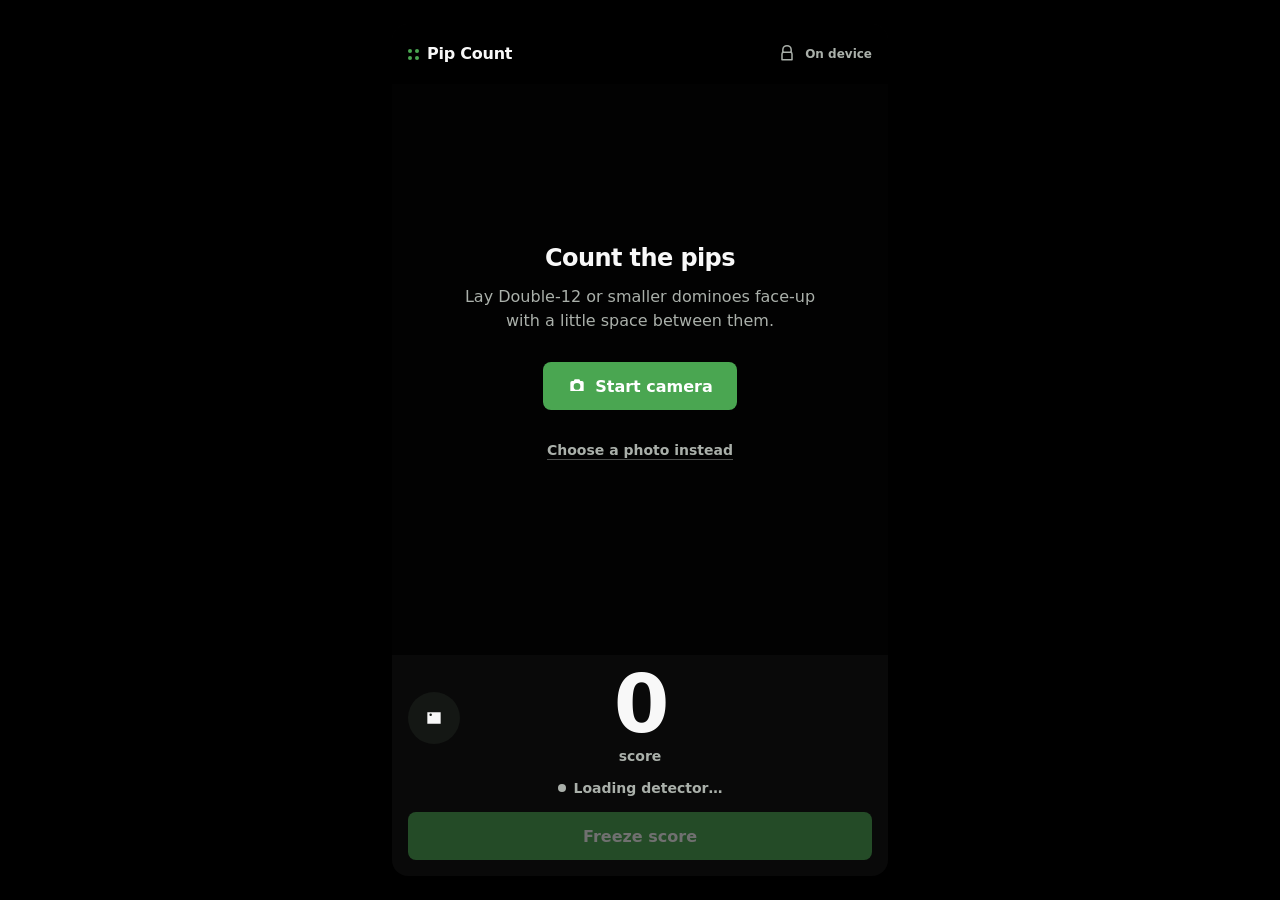
==== index.html @ 86538e52 "Build Double-12 domino pip counter" ====
<!doctype html>
<html lang="en">
  <head>
    <meta charset="UTF-8" />
    <meta name="viewport" content="width=device-width, initial-scale=1, viewport-fit=cover" />
    <meta name="theme-color" content="#0a0a0a" />
    <meta name="color-scheme" content="dark" />
    <meta name="description" content="Point your camera at dominoes and count every visible pip on your device." />
    <link rel="manifest" href="./manifest.webmanifest" />
    <link rel="icon" href="./icons/icon.svg" type="image/svg+xml" />
    <link rel="apple-touch-icon" href="./icons/apple-touch-icon.png" />
    <link rel="stylesheet" href="./styles.css" />
    <title>Pip Count</title>
    <script>
      window.__opencvReady = new Promise((resolve, reject) => {
        window.Module = {
          onRuntimeInitialized() {
            // OpenCV exposes a `then` method on the module. Remove it before
            // resolving so native Promise assimilation cannot recurse forever.
            delete window.Module.then;
            resolve(window.Module);
          },
        };
        window.setTimeout(() => reject(new Error("The detector took too long to load.")), 30000);
      });
    </script>
    <script src="./vendor/opencv.js" defer></script>
  </head>
  <body>
    <a class="skip-link" href="#score-controls">Skip to score controls</a>
    <main class="app-shell" id="main-content">
      <section class="camera-stage" id="camera-stage" aria-label="Camera view">
        <video id="camera" autoplay muted playsinline aria-label="Live rear camera"></video>
        <canvas id="photo-canvas" class="photo-canvas" aria-hidden="true"></canvas>
        <canvas id="detection-canvas" class="detection-canvas" aria-hidden="true"></canvas>
        <canvas id="analysis-canvas" hidden></canvas>

        <header class="top-bar">
          <div class="brand-lockup" aria-label="Pip Count">
            <span class="brand-mark" aria-hidden="true"><i></i><i></i><i></i><i></i></span>
            <span>Pip Count</span>
          </div>
          <span class="privacy-note">
            <svg aria-hidden="true" viewBox="0 0 24 24"><path d="M7 10V7a5 5 0 0 1 10 0v3m-9 0h8a2 2 0 0 1 2 2v7H6v-7a2 2 0 0 1 2-2Z" /></svg>
            On device
          </span>
        </header>

        <div class="aiming-frame" aria-hidden="true"><i></i><i></i><i></i><i></i></div>

        <div class="camera-gate" id="camera-gate">
          <div class="gate-copy">
            <h1>Count the pips</h1>
            <p id="gate-message">Lay Double-12 or smaller dominoes face-up with a little space between them.</p>
          </div>
          <button class="primary-button" id="start-camera" type="button">
            <svg aria-hidden="true" viewBox="0 0 24 24"><path d="M4 8a2 2 0 0 1 2-2h2l1.2-2h5.6L16 6h2a2 2 0 0 1 2 2v10H4V8Zm8 8.5a4 4 0 1 0 0-8 4 4 0 0 0 0 8Z" /></svg>
            Start camera
          </button>
          <label class="text-button" for="photo-input">Choose a photo instead</label>
        </div>
      </section>

      <section class="score-dock" id="score-controls" aria-labelledby="score-label">
        <div class="secondary-actions">
          <label class="icon-button" for="photo-input" title="Choose a photo">
            <svg aria-hidden="true" viewBox="0 0 24 24"><path d="M4 5h16v14H4V5Zm3 11 3.5-4 2.5 3 2-2 2 3H7Zm1-6.5a1.5 1.5 0 1 0 0-3 1.5 1.5 0 0 0 0 3Z" /></svg>
            <span class="sr-only">Choose a photo</span>
          </label>
          <input id="photo-input" type="file" accept="image/*" capture="environment" hidden />
          <button class="icon-button" id="torch-button" type="button" title="Turn flash on" hidden>
            <svg aria-hidden="true" viewBox="0 0 24 24"><path d="m13.2 2-7 11h5.4L10.8 22l7-12h-5.4l.8-8Z" /></svg>
            <span class="sr-only">Turn flash on</span>
          </button>
        </div>

        <div class="score-readout">
          <output id="score" aria-labelledby="score-label">0</output>
          <span id="score-label">score</span>
        </div>

        <div class="status-line" id="status-line" role="status" aria-live="polite">
          <span class="status-dot" aria-hidden="true"></span>
          <span id="status-text">Camera not started</span>
        </div>

        <button class="primary-button freeze-button" id="freeze-button" type="button" disabled>Freeze score</button>

        <div class="frozen-controls" id="frozen-controls" hidden>
          <div class="adjuster" aria-label="Correct score">
            <button id="decrement-score" type="button" aria-label="Subtract one from score">−</button>
            <span>Correct if needed</span>
            <button id="increment-score" type="button" aria-label="Add one to score">+</button>
          </div>
          <button class="secondary-button" id="scan-again" type="button">Scan again</button>
        </div>
      </section>
    </main>

    <noscript>This app needs JavaScript to use the camera and count pips.</noscript>
    <script type="module" src="./app.js"></script>
  </body>
</html>
---- styles.css ----
:root {
  color-scheme: dark;
  --bg: oklch(0.08 0 0);
  --surface: oklch(0.14 0 0);
  --surface-raised: oklch(0.20 0.008 145);
  --ink: oklch(0.98 0 0);
  --muted: oklch(0.75 0.01 145);
  --primary: oklch(0.65 0.15 145);
  --primary-active: oklch(0.57 0.15 145);
  --focus: oklch(0.82 0.13 145);
  --error: oklch(0.68 0.18 28);
  --space-2xs: 0.25rem;
  --space-xs: 0.5rem;
  --space-sm: 0.75rem;
  --space-md: 1rem;
  --space-lg: 1.5rem;
  --space-xl: 2rem;
  --space-2xl: 3rem;
  --radius-sm: 0.5rem;
  --radius-md: 0.75rem;
  --z-camera: 0;
  --z-overlay: 10;
  --z-controls: 20;
  font-family: -apple-system, BlinkMacSystemFont, "Segoe UI", system-ui, sans-serif;
  font-kerning: normal;
}

* {
  box-sizing: border-box;
}

[hidden] {
  display: none !important;
}

html,
body {
  width: 100%;
  min-width: 20rem;
  min-height: 100%;
  margin: 0;
  background: var(--bg);
  color: var(--ink);
}

body {
  min-height: 100svh;
  overflow: hidden;
  -webkit-tap-highlight-color: transparent;
}

button,
label {
  font: inherit;
}

button,
.icon-button,
.text-button {
  touch-action: manipulation;
}

button:focus,
.icon-button:focus,
.text-button:focus {
  outline: none;
}

button:focus-visible,
.icon-button:focus-visible,
.text-button:focus-visible {
  outline: 0.1875rem solid var(--focus);
  outline-offset: 0.1875rem;
}

.skip-link {
  position: fixed;
  top: var(--space-sm);
  left: var(--space-sm);
  z-index: calc(var(--z-controls) + 1);
  transform: translateY(-180%);
  padding: var(--space-sm) var(--space-md);
  border-radius: var(--radius-sm);
  background: var(--ink);
  color: var(--bg);
  transition: transform 180ms cubic-bezier(0.22, 1, 0.36, 1);
}

.skip-link:focus {
  transform: translateY(0);
}

.app-shell {
  position: relative;
  display: grid;
  grid-template-rows: minmax(0, 1fr) auto;
  width: 100%;
  height: 100svh;
  height: 100dvh;
  overflow: hidden;
  background: var(--bg);
}

.camera-stage {
  position: relative;
  min-height: 0;
  overflow: hidden;
  background: oklch(0.11 0 0);
}

#camera,
.photo-canvas,
.detection-canvas {
  position: absolute;
  inset: 0;
  width: 100%;
  height: 100%;
}

#camera,
.photo-canvas {
  z-index: var(--z-camera);
  object-fit: cover;
}

#camera {
  background: oklch(0.11 0 0);
}

.photo-canvas {
  display: none;
}

.photo-mode .photo-canvas,
.frozen .photo-canvas {
  display: block;
}

.detection-canvas {
  z-index: var(--z-overlay);
  pointer-events: none;
}

.top-bar {
  position: absolute;
  inset: 0 0 auto;
  z-index: var(--z-controls);
  display: flex;
  align-items: center;
  justify-content: space-between;
  min-height: calc(3.75rem + env(safe-area-inset-top));
  padding: calc(var(--space-sm) + env(safe-area-inset-top)) var(--space-md) var(--space-sm);
  background: oklch(0.06 0 0 / 0.86);
}

.brand-lockup,
.privacy-note {
  display: inline-flex;
  align-items: center;
  gap: var(--space-xs);
  line-height: 1;
}

.brand-lockup {
  font-size: 1rem;
  font-weight: 700;
  letter-spacing: -0.015em;
}

.brand-mark {
  display: grid;
  grid-template-columns: repeat(2, 0.25rem);
  gap: 0.1875rem;
  width: 0.6875rem;
}

.brand-mark i {
  width: 0.25rem;
  height: 0.25rem;
  border-radius: 50%;
  background: var(--primary);
}

.privacy-note {
  color: var(--muted);
  font-size: 0.75rem;
  font-weight: 600;
}

.privacy-note svg,
.primary-button svg,
.icon-button svg {
  width: 1.25rem;
  height: 1.25rem;
  fill: none;
  stroke: currentColor;
  stroke-width: 1.8;
  stroke-linecap: round;
  stroke-linejoin: round;
}

.primary-button svg,
.icon-button svg {
  fill: currentColor;
  stroke: none;
}

.aiming-frame {
  position: absolute;
  inset: calc(4rem + env(safe-area-inset-top)) var(--space-md) var(--space-lg);
  z-index: var(--z-overlay);
  pointer-events: none;
  opacity: 0;
  transition: opacity 180ms ease-out;
}

.camera-active .aiming-frame {
  opacity: 1;
}

.aiming-frame i {
  position: absolute;
  width: 2rem;
  height: 2rem;
  border-color: oklch(0.98 0 0 / 0.5);
  border-style: solid;
}

.aiming-frame i:nth-child(1) {
  top: 0;
  left: 0;
  border-width: 0.125rem 0 0 0.125rem;
  border-radius: var(--radius-sm) 0 0;
}

.aiming-frame i:nth-child(2) {
  top: 0;
  right: 0;
  border-width: 0.125rem 0.125rem 0 0;
  border-radius: 0 var(--radius-sm) 0 0;
}

.aiming-frame i:nth-child(3) {
  right: 0;
  bottom: 0;
  border-width: 0 0.125rem 0.125rem 0;
  border-radius: 0 0 var(--radius-sm);
}

.aiming-frame i:nth-child(4) {
  bottom: 0;
  left: 0;
  border-width: 0 0 0.125rem 0.125rem;
  border-radius: 0 0 0 var(--radius-sm);
}

.camera-gate {
  position: absolute;
  inset: 0;
  z-index: var(--z-controls);
  display: flex;
  flex-direction: column;
  align-items: center;
  justify-content: center;
  gap: var(--space-md);
  padding: calc(4.5rem + env(safe-area-inset-top)) var(--space-lg) var(--space-xl);
  text-align: center;
  background: var(--bg);
  transition: opacity 180ms ease-out, visibility 180ms;
}

.top-bar {
  z-index: calc(var(--z-controls) + 1);
}

.camera-active .camera-gate {
  visibility: hidden;
  opacity: 0;
  pointer-events: none;
}

.gate-copy {
  display: grid;
  gap: var(--space-sm);
  max-width: 22rem;
  margin-bottom: var(--space-sm);
}

.gate-copy h1,
.gate-copy p {
  margin: 0;
}

.gate-copy h1 {
  font-size: 1.5rem;
  line-height: 1.15;
  letter-spacing: -0.025em;
  text-wrap: balance;
}

.gate-copy p {
  color: var(--muted);
  font-size: 1rem;
  line-height: 1.55;
  text-wrap: pretty;
}

.primary-button,
.secondary-button,
.adjuster button {
  min-height: 3rem;
  border: 0;
  border-radius: var(--radius-sm);
  cursor: pointer;
  font-weight: 700;
  transition: background-color 180ms ease-out, color 180ms ease-out, transform 180ms cubic-bezier(0.22, 1, 0.36, 1), opacity 180ms;
}

.primary-button {
  display: inline-flex;
  align-items: center;
  justify-content: center;
  gap: var(--space-xs);
  min-width: 12rem;
  padding: var(--space-sm) var(--space-lg);
  background: var(--primary);
  color: oklch(1 0 0);
}

.primary-button:hover {
  background: oklch(0.69 0.15 145);
}

.primary-button:active,
.secondary-button:active,
.adjuster button:active,
.icon-button:active {
  transform: scale(0.97);
}

.primary-button:disabled {
  cursor: not-allowed;
  opacity: 0.42;
}

.text-button {
  min-height: 2.75rem;
  padding: var(--space-sm) var(--space-md);
  cursor: pointer;
  color: var(--muted);
  font-size: 0.875rem;
  font-weight: 600;
  line-height: 1.5rem;
  text-decoration: underline;
  text-decoration-color: oklch(0.75 0.01 145 / 0.45);
  text-underline-offset: 0.25rem;
}

.score-dock {
  position: relative;
  z-index: var(--z-controls);
  display: grid;
  grid-template-columns: 3.25rem 1fr 3.25rem;
  grid-template-areas:
    "photo score torch"
    "status status status"
    "primary primary primary";
  align-items: center;
  gap: var(--space-sm) var(--space-md);
  padding: var(--space-md) var(--space-md) max(var(--space-md), env(safe-area-inset-bottom));
  background: var(--surface);
}

.secondary-actions {
  display: contents;
}

.icon-button {
  display: inline-flex;
  align-items: center;
  justify-content: center;
  width: 3.25rem;
  height: 3.25rem;
  border: 0;
  border-radius: 50%;
  cursor: pointer;
  background: var(--surface-raised);
  color: var(--ink);
  transition: background-color 180ms ease-out, transform 180ms cubic-bezier(0.22, 1, 0.36, 1);
}

.icon-button:hover {
  background: oklch(0.25 0.01 145);
}

.icon-button[for="photo-input"] {
  grid-area: photo;
}

#torch-button {
  grid-area: torch;
  justify-self: end;
}

.score-readout {
  grid-area: score;
  display: flex;
  flex-direction: column;
  align-items: center;
  justify-content: center;
  min-width: 0;
}

.score-readout output {
  font-size: 5rem;
  font-weight: 750;
  font-variant-numeric: tabular-nums;
  font-feature-settings: "tnum";
  line-height: 0.86;
  letter-spacing: -0.04em;
}

.score-readout > span {
  margin-top: var(--space-xs);
  color: var(--muted);
  font-size: 0.875rem;
  font-weight: 700;
}

.status-line {
  grid-area: status;
  display: flex;
  align-items: center;
  justify-content: center;
  gap: var(--space-xs);
  min-height: 1.5rem;
  color: var(--muted);
  font-size: 0.875rem;
  font-weight: 600;
}

.status-dot {
  width: 0.5rem;
  height: 0.5rem;
  border-radius: 50%;
  background: var(--muted);
  transition: background-color 180ms ease-out, transform 180ms ease-out;
}

.status-line[data-state="ready"] .status-dot,
.status-line[data-state="stable"] .status-dot {
  background: var(--primary);
}

.status-line[data-state="stable"] .status-dot {
  transform: scale(1.25);
}

.status-line[data-state="error"] {
  color: var(--error);
}

.status-line[data-state="error"] .status-dot {
  background: var(--error);
}

.freeze-button {
  grid-area: primary;
  width: 100%;
}

.frozen-controls {
  grid-area: primary;
  display: grid;
  gap: var(--space-sm);
}

.frozen-controls[hidden] {
  display: none;
}

.adjuster {
  display: grid;
  grid-template-columns: 3rem 1fr 3rem;
  align-items: center;
  gap: var(--space-xs);
}

.adjuster span {
  color: var(--muted);
  text-align: center;
  font-size: 0.875rem;
  font-weight: 600;
}

.adjuster button {
  min-width: 3rem;
  padding: 0;
  background: var(--surface-raised);
  color: var(--ink);
  font-size: 1.5rem;
}

.secondary-button {
  width: 100%;
  padding: var(--space-sm) var(--space-md);
  background: var(--ink);
  color: var(--bg);
}

.secondary-button:hover {
  background: oklch(0.9 0 0);
}

.sr-only {
  position: absolute;
  width: 1px;
  height: 1px;
  padding: 0;
  margin: -1px;
  overflow: hidden;
  clip: rect(0, 0, 0, 0);
  white-space: nowrap;
  border: 0;
}

noscript {
  position: fixed;
  inset: 0;
  z-index: calc(var(--z-controls) + 2);
  display: grid;
  place-items: center;
  padding: var(--space-lg);
  background: var(--bg);
  color: var(--ink);
  text-align: center;
}

@media (max-height: 42rem) {
  .score-dock {
    gap: var(--space-xs) var(--space-sm);
    padding-top: var(--space-sm);
  }

  .score-readout output {
    font-size: 3.75rem;
  }

  .score-readout > span {
    margin-top: var(--space-2xs);
  }

  .primary-button,
  .secondary-button,
  .adjuster button {
    min-height: 2.75rem;
  }
}

@media (orientation: landscape) and (max-height: 40rem) {
  .app-shell {
    grid-template-columns: minmax(0, 1fr) minmax(17rem, 22rem);
    grid-template-rows: 1fr;
  }

  .camera-stage {
    grid-column: 1;
  }

  .score-dock {
    grid-column: 2;
    align-content: center;
    padding-right: max(var(--space-md), env(safe-area-inset-right));
    padding-bottom: var(--space-md);
  }
}

@media (min-width: 45rem) and (min-height: 45rem) {
  body {
    display: grid;
    place-items: center;
    padding: var(--space-lg);
    background: oklch(0.05 0 0);
  }

  .app-shell {
    width: min(100%, 31rem);
    height: min(56rem, calc(100dvh - 3rem));
    border-radius: 1rem;
    box-shadow: 0 0.5rem 0.5rem oklch(0 0 0 / 0.35);
  }
}

@media (prefers-reduced-motion: reduce) {
  *,
  *::before,
  *::after {
    scroll-behavior: auto !important;
    transition-duration: 0.01ms !important;
    animation-duration: 0.01ms !important;
    animation-iteration-count: 1 !important;
  }
}
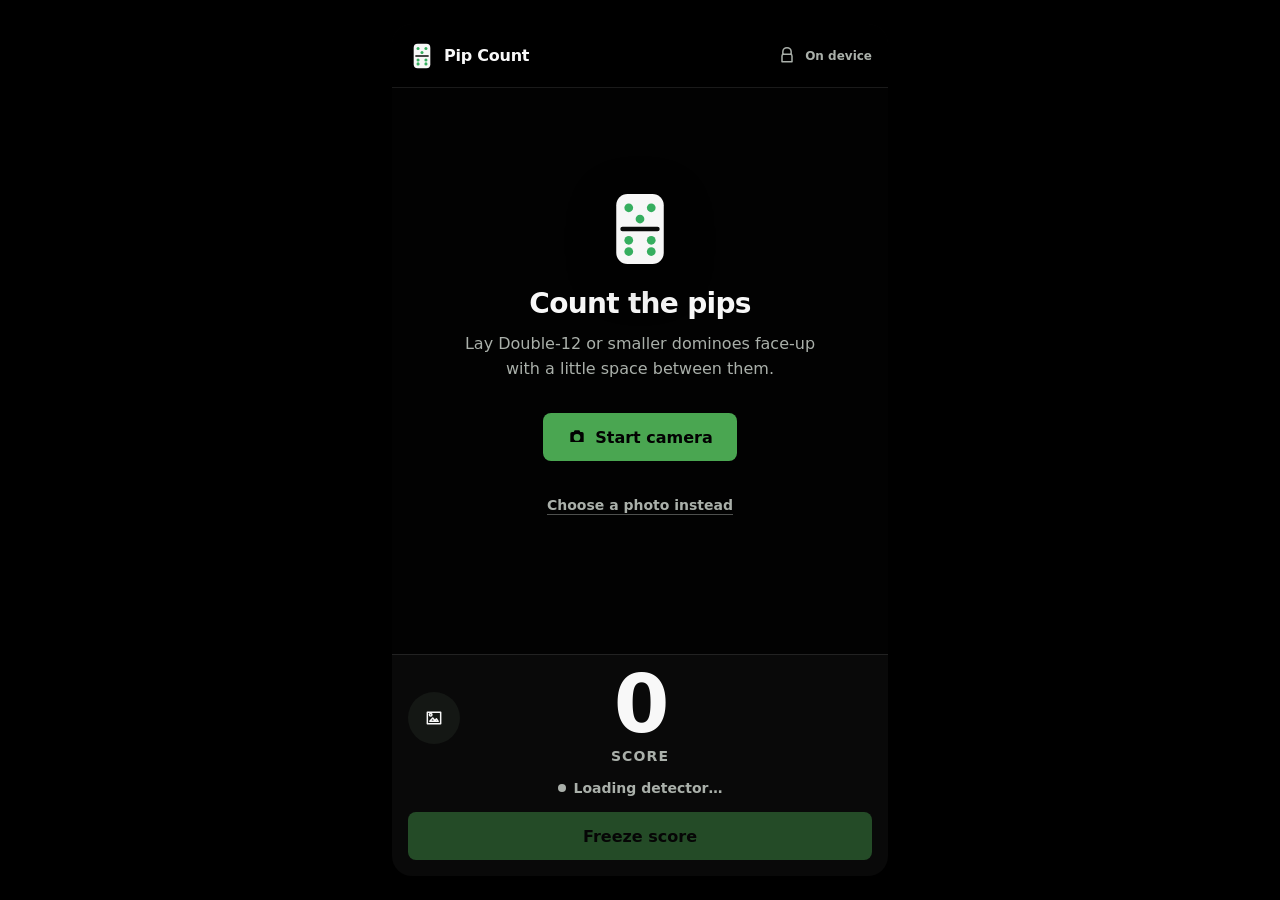
==== commit 3d0b290a: "Polish branding and Home Screen support" ====
--- a/index.html
+++ b/index.html
@@ -6,9 +6,14 @@
     <meta name="theme-color" content="#0a0a0a" />
     <meta name="color-scheme" content="dark" />
     <meta name="description" content="Point your camera at dominoes and count every visible pip on your device." />
+    <meta name="apple-mobile-web-app-capable" content="yes" />
+    <meta name="apple-mobile-web-app-status-bar-style" content="black-translucent" />
+    <meta name="apple-mobile-web-app-title" content="Pip Count" />
     <link rel="manifest" href="./manifest.webmanifest" />
+    <link rel="icon" href="./favicon.ico" sizes="32x32" />
     <link rel="icon" href="./icons/icon.svg" type="image/svg+xml" />
-    <link rel="apple-touch-icon" href="./icons/apple-touch-icon.png" />
+    <link rel="icon" href="./icons/favicon-32.png" type="image/png" sizes="32x32" />
+    <link rel="apple-touch-icon" sizes="180x180" href="./icons/apple-touch-icon-v2.png" />
     <link rel="stylesheet" href="./styles.css" />
     <title>Pip Count</title>
     <script>
@@ -37,7 +42,7 @@
 
         <header class="top-bar">
           <div class="brand-lockup" aria-label="Pip Count">
-            <span class="brand-mark" aria-hidden="true"><i></i><i></i><i></i><i></i></span>
+            <img class="brand-mark" src="./icons/logo-mark.svg" alt="" width="28" height="28" />
             <span>Pip Count</span>
           </div>
           <span class="privacy-note">
@@ -49,6 +54,7 @@
         <div class="aiming-frame" aria-hidden="true"><i></i><i></i><i></i><i></i></div>
 
         <div class="camera-gate" id="camera-gate">
+          <img class="gate-mark" src="./icons/logo-mark.svg" alt="" width="80" height="80" />
           <div class="gate-copy">
             <h1>Count the pips</h1>
             <p id="gate-message">Lay Double-12 or smaller dominoes face-up with a little space between them.</p>
@@ -57,16 +63,16 @@
             <svg aria-hidden="true" viewBox="0 0 24 24"><path d="M4 8a2 2 0 0 1 2-2h2l1.2-2h5.6L16 6h2a2 2 0 0 1 2 2v10H4V8Zm8 8.5a4 4 0 1 0 0-8 4 4 0 0 0 0 8Z" /></svg>
             Start camera
           </button>
-          <label class="text-button" for="photo-input">Choose a photo instead</label>
+          <button class="text-button" type="button" data-choose-photo>Choose a photo instead</button>
         </div>
       </section>
 
       <section class="score-dock" id="score-controls" aria-labelledby="score-label">
         <div class="secondary-actions">
-          <label class="icon-button" for="photo-input" title="Choose a photo">
+          <button class="icon-button" type="button" title="Choose a photo" data-choose-photo>
             <svg aria-hidden="true" viewBox="0 0 24 24"><path d="M4 5h16v14H4V5Zm3 11 3.5-4 2.5 3 2-2 2 3H7Zm1-6.5a1.5 1.5 0 1 0 0-3 1.5 1.5 0 0 0 0 3Z" /></svg>
             <span class="sr-only">Choose a photo</span>
-          </label>
+          </button>
           <input id="photo-input" type="file" accept="image/*" capture="environment" hidden />
           <button class="icon-button" id="torch-button" type="button" title="Turn flash on" hidden>
             <svg aria-hidden="true" viewBox="0 0 24 24"><path d="m13.2 2-7 11h5.4L10.8 22l7-12h-5.4l.8-8Z" /></svg>
--- a/styles.css
+++ b/styles.css
@@ -9,6 +9,7 @@
   --primary-active: oklch(0.57 0.15 145);
   --focus: oklch(0.82 0.13 145);
   --error: oklch(0.68 0.18 28);
+  --line: oklch(0.98 0 0 / 0.1);
   --space-2xs: 0.25rem;
   --space-xs: 0.5rem;
   --space-sm: 0.75rem;
@@ -29,6 +30,11 @@
   box-sizing: border-box;
 }
 
+::selection {
+  background: oklch(0.65 0.15 145 / 0.38);
+  color: var(--ink);
+}
+
 [hidden] {
   display: none !important;
 }
@@ -92,6 +98,7 @@
 
 .app-shell {
   position: relative;
+  isolation: isolate;
   display: grid;
   grid-template-rows: minmax(0, 1fr) auto;
   width: 100%;
@@ -148,9 +155,10 @@
   display: flex;
   align-items: center;
   justify-content: space-between;
-  min-height: calc(3.75rem + env(safe-area-inset-top));
+  min-height: calc(4rem + env(safe-area-inset-top));
   padding: calc(var(--space-sm) + env(safe-area-inset-top)) var(--space-md) var(--space-sm);
-  background: oklch(0.06 0 0 / 0.86);
+  border-bottom: 1px solid var(--line);
+  background: oklch(0.06 0 0 / 0.9);
 }
 
 .brand-lockup,
@@ -163,22 +171,14 @@
 
 .brand-lockup {
   font-size: 1rem;
-  font-weight: 700;
+  font-weight: 750;
   letter-spacing: -0.015em;
 }
 
 .brand-mark {
-  display: grid;
-  grid-template-columns: repeat(2, 0.25rem);
-  gap: 0.1875rem;
-  width: 0.6875rem;
-}
-
-.brand-mark i {
-  width: 0.25rem;
-  height: 0.25rem;
-  border-radius: 50%;
-  background: var(--primary);
+  display: block;
+  width: 1.75rem;
+  height: 1.75rem;
 }
 
 .privacy-note {
@@ -199,15 +199,22 @@
   stroke-linejoin: round;
 }
 
-.primary-button svg,
-.icon-button svg {
+.primary-button svg {
   fill: currentColor;
   stroke: none;
 }
 
+.icon-button svg {
+  fill: none;
+  stroke: currentColor;
+  stroke-width: 1.8;
+  stroke-linecap: round;
+  stroke-linejoin: round;
+}
+
 .aiming-frame {
   position: absolute;
-  inset: calc(4rem + env(safe-area-inset-top)) var(--space-md) var(--space-lg);
+  inset: calc(4.25rem + env(safe-area-inset-top)) var(--space-md) var(--space-lg);
   z-index: var(--z-overlay);
   pointer-events: none;
   opacity: 0;
@@ -262,11 +269,27 @@
   flex-direction: column;
   align-items: center;
   justify-content: center;
-  gap: var(--space-md);
+  gap: 1.25rem;
   padding: calc(4.5rem + env(safe-area-inset-top)) var(--space-lg) var(--space-xl);
   text-align: center;
   background: var(--bg);
   transition: opacity 180ms ease-out, visibility 180ms;
+}
+
+.gate-mark {
+  display: block;
+  width: 5rem;
+  height: 5rem;
+  filter: drop-shadow(0 0.75rem 1.5rem oklch(0 0 0 / 0.38));
+  animation: mark-enter 420ms cubic-bezier(0.22, 1, 0.36, 1) both;
+}
+
+@keyframes mark-enter {
+  from {
+    clip-path: inset(9% 9% 9% 9% round 0.75rem);
+    opacity: 0.72;
+    transform: translateY(0.375rem) scale(0.96);
+  }
 }
 
 .top-bar {
@@ -292,8 +315,8 @@
 }
 
 .gate-copy h1 {
-  font-size: 1.5rem;
-  line-height: 1.15;
+  font-size: 1.75rem;
+  line-height: 1.1;
   letter-spacing: -0.025em;
   text-wrap: balance;
 }
@@ -324,11 +347,15 @@
   min-width: 12rem;
   padding: var(--space-sm) var(--space-lg);
   background: var(--primary);
-  color: oklch(1 0 0);
+  color: var(--bg);
 }
 
 .primary-button:hover {
-  background: oklch(0.69 0.15 145);
+  background: oklch(0.71 0.15 145);
+}
+
+.primary-button:active {
+  background: var(--primary-active);
 }
 
 .primary-button:active,
@@ -346,7 +373,9 @@
 .text-button {
   min-height: 2.75rem;
   padding: var(--space-sm) var(--space-md);
+  border: 0;
   cursor: pointer;
+  background: transparent;
   color: var(--muted);
   font-size: 0.875rem;
   font-weight: 600;
@@ -354,6 +383,11 @@
   text-decoration: underline;
   text-decoration-color: oklch(0.75 0.01 145 / 0.45);
   text-underline-offset: 0.25rem;
+}
+
+.text-button:hover {
+  color: var(--ink);
+  text-decoration-color: currentColor;
 }
 
 .score-dock {
@@ -368,6 +402,7 @@
   align-items: center;
   gap: var(--space-sm) var(--space-md);
   padding: var(--space-md) var(--space-md) max(var(--space-md), env(safe-area-inset-bottom));
+  border-top: 1px solid var(--line);
   background: var(--surface);
 }
 
@@ -393,7 +428,7 @@
   background: oklch(0.25 0.01 145);
 }
 
-.icon-button[for="photo-input"] {
+.icon-button[data-choose-photo] {
   grid-area: photo;
 }
 
@@ -425,6 +460,8 @@
   color: var(--muted);
   font-size: 0.875rem;
   font-weight: 700;
+  letter-spacing: 0.08em;
+  text-transform: uppercase;
 }
 
 .status-line {
@@ -537,6 +574,11 @@
 }
 
 @media (max-height: 42rem) {
+  .gate-mark {
+    width: 4rem;
+    height: 4rem;
+  }
+
   .score-dock {
     gap: var(--space-xs) var(--space-sm);
     padding-top: var(--space-sm);
@@ -586,8 +628,8 @@
   .app-shell {
     width: min(100%, 31rem);
     height: min(56rem, calc(100dvh - 3rem));
-    border-radius: 1rem;
-    box-shadow: 0 0.5rem 0.5rem oklch(0 0 0 / 0.35);
+    border-radius: 1.25rem;
+    box-shadow: 0 1.5rem 5rem oklch(0 0 0 / 0.55);
   }
 }
 
